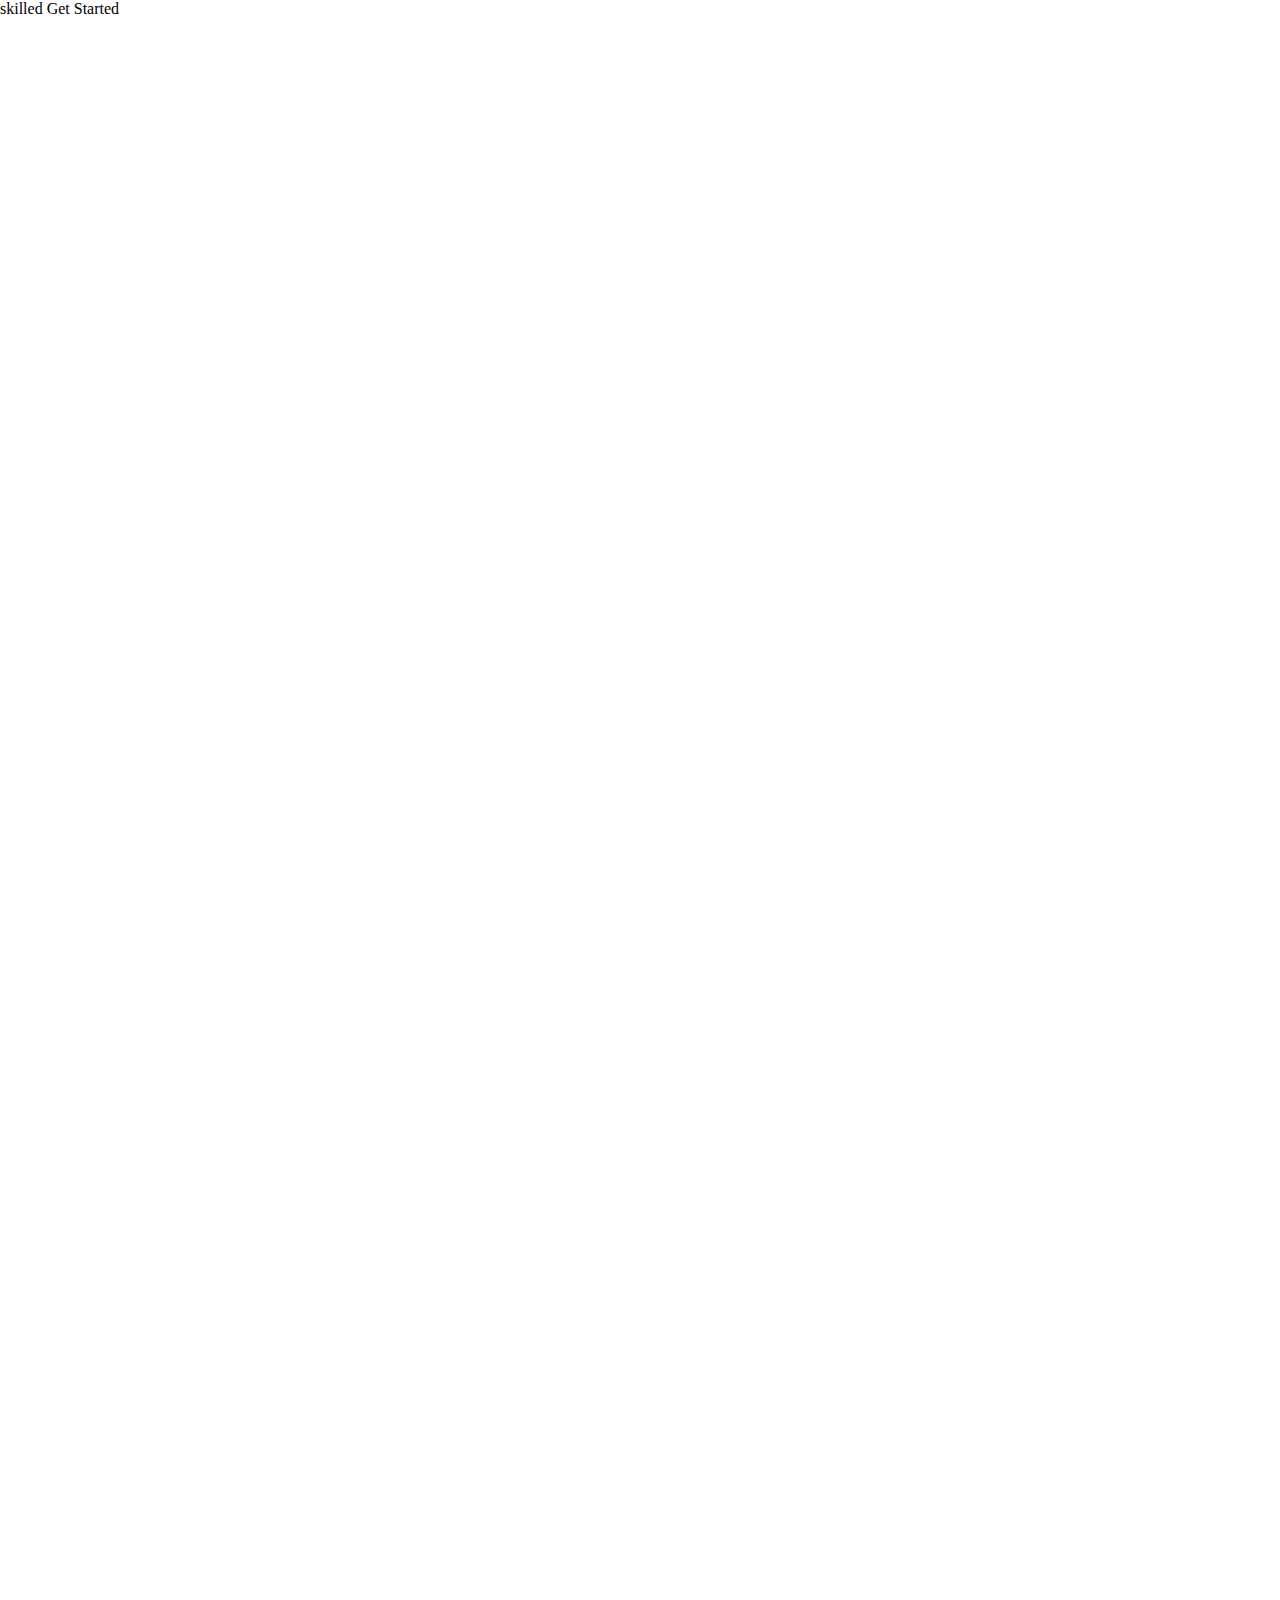
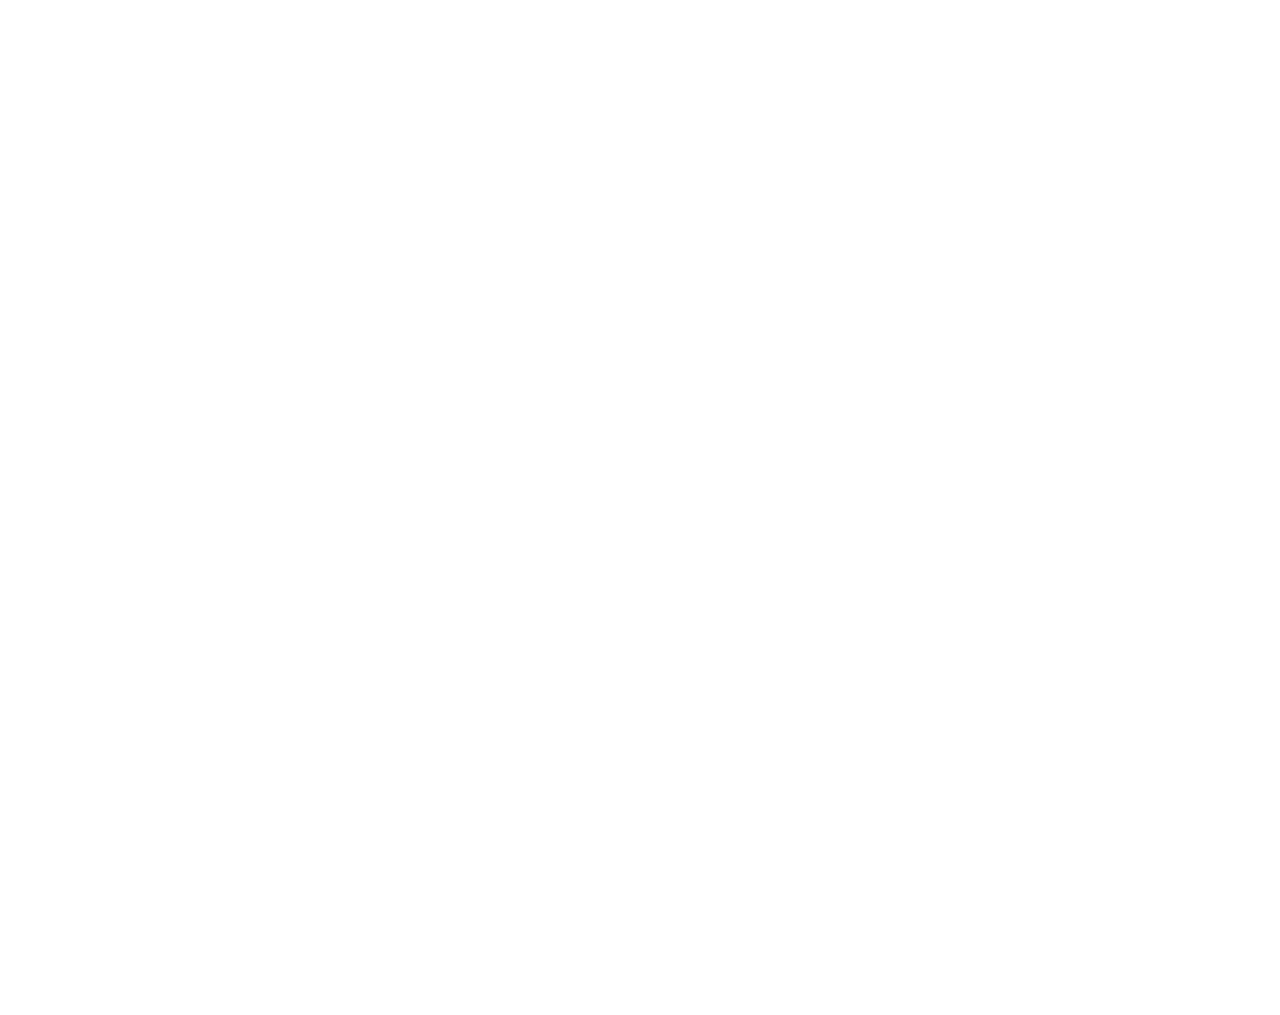
==== e-learningfigma.html @ f9eb2b14 "First commit" ====
<!DOCTYPE html>
<html lang="en">
<head>
    <meta charset="UTF-8">
    <meta http-equiv="X-UA-Compatible" content="IE=edge">
    <meta name="viewport" content="width=device-width, initial-scale=1.0">
    <link rel="stylesheet" href="e-learning.css">
    <title>Skilled e-learning landing page</title>
</head>
<body>
    <div class="container">
    <footer class="foot">
        <div class="skilled">skilled <span>Get Started</span></div>
        
    </footer>
    </div>
</body>
</html>
---- e-learning.css ----
*{
    margin: 0;
    padding: 0;
}
.container{
    width: 375px;
    height: 2615px;
}
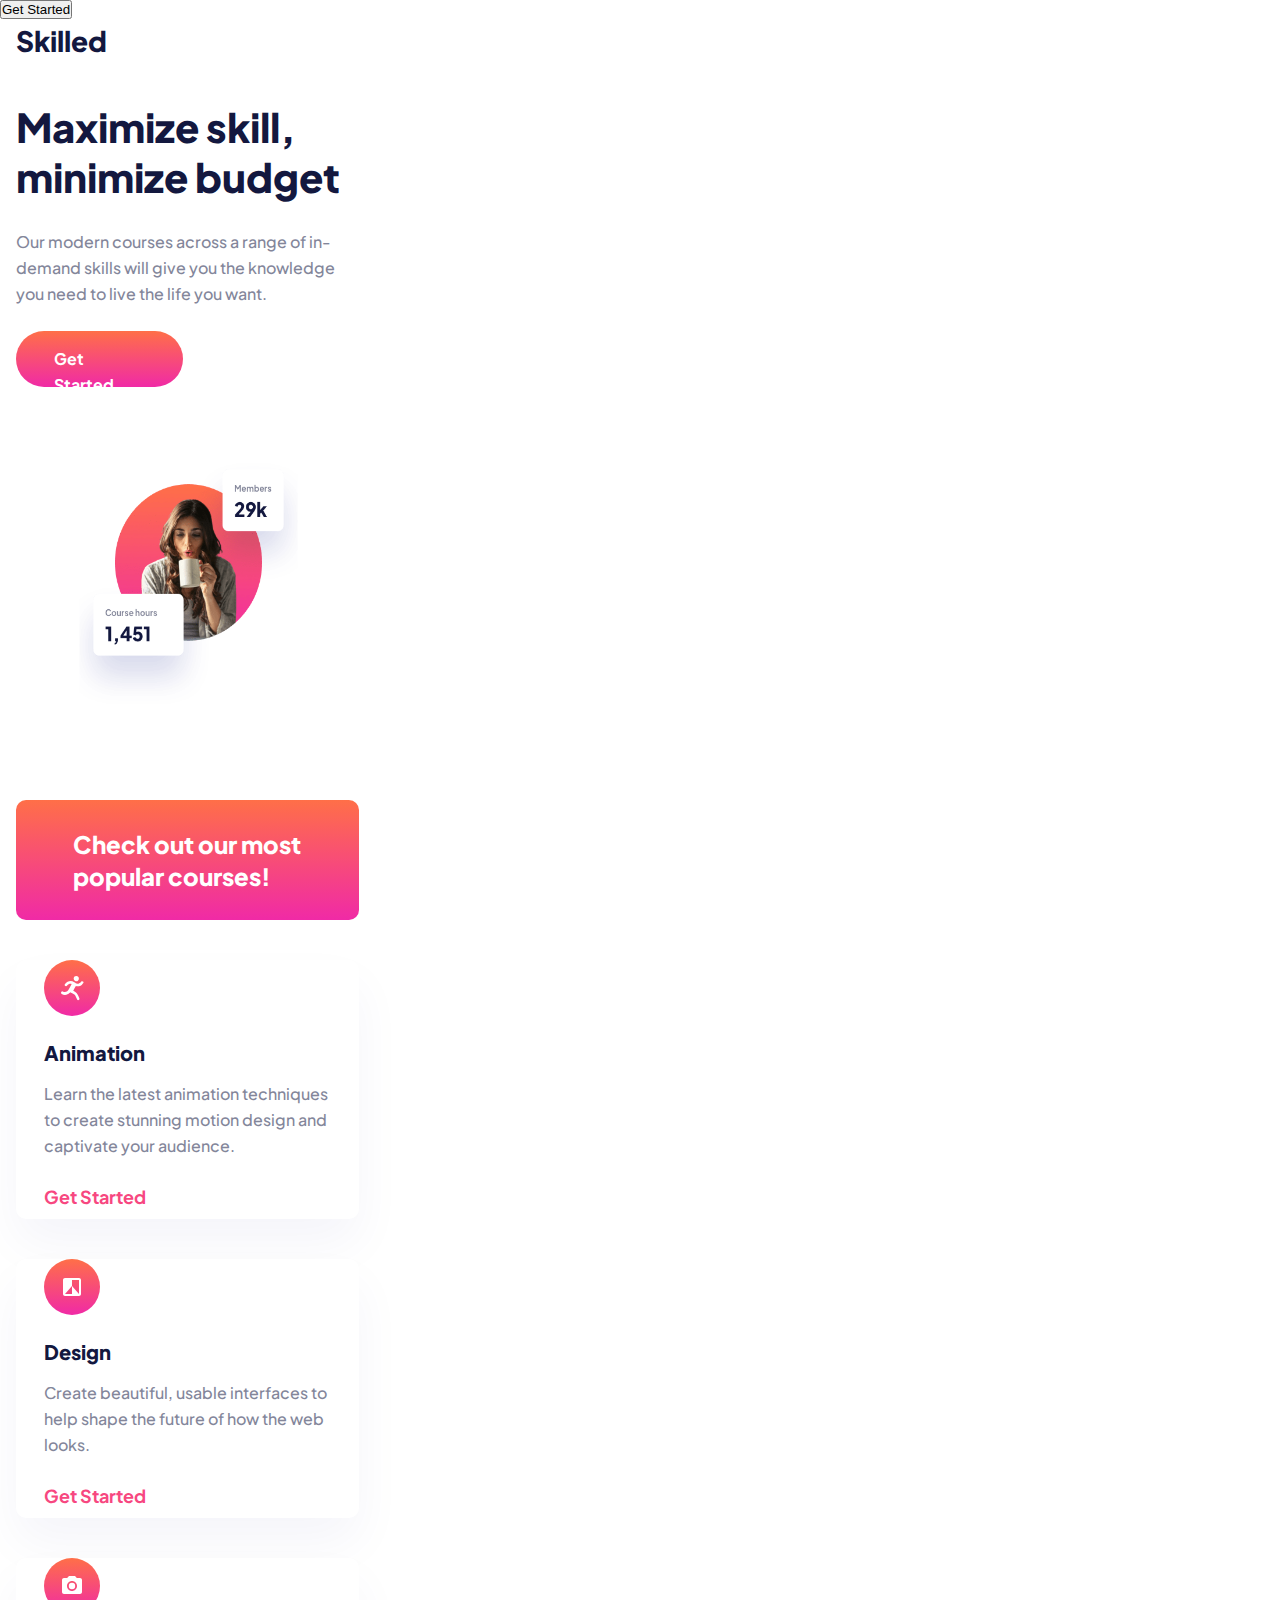
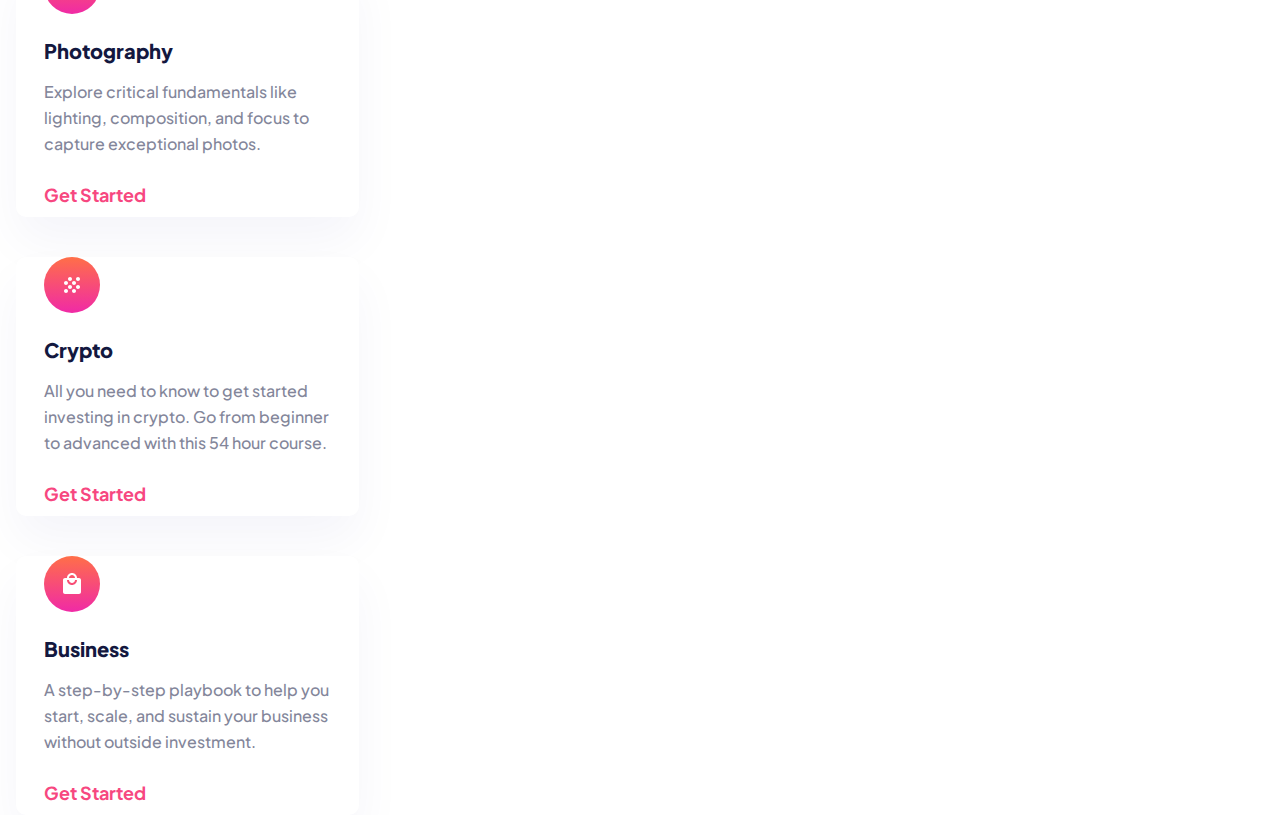
==== commit 72965c22: "new codes" ====
--- a/e-learningfigma.html
+++ b/e-learningfigma.html
@@ -9,10 +9,81 @@
 </head>
 <body>
     <div class="container">
-    <footer class="foot">
-        <div class="skilled">skilled <span>Get Started</span></div>
+    <header class="header">
+        <h3 class="skilled"> Skilled</h3>
+        <button class="get-started-button"> Get Started</button>
+
+        <!-- <div class="skilled">skilled</div>  -->
+        <!-- <div class="getStarted"> -->
+            <!-- <div class="child-getStarted"> Get Started</div> -->
+               
+    </header>
+    <h1 class="main-topic">Maximize skill,
+        minimize budget</h1>
+    <h3 class="content">Our modern courses across a range of in-demand 
+        skills will give you the knowledge you need to live the life you want.</h3>
+    <div class="midgetStarted">
+       <div class="sub-midgetStarted">Get Started</div>
+    </div>
+    <div class="image-container">
+        <img class="image-hero-1" src="image-hero-mobile.png" alt="Image-hero">
+    </div>
+    <div class="popular-course-container">
+        <div class="popular-course-header">
+            <div class="popular-course-descripiton">Check out our most popular courses!</div>
+        </div>
+        <div class="animation-container">
+            <div class="animation-shadow-container">
+            <img src="icon-animation.svg" class="icon-animation" alt="icon"></img>
+            <div class="animation-text">Animation</div>
+            <div class="animation-description">Learn the latest animation techniques to create stunning motion design and captivate your audience.</div>
+            <div class="animation-get-started">Get Started</div>
+            </div>
+        </div>
+        <div class="design-container">
+            <div class="design-shadow-container">
+            <div class="design-logo-container">
+                <img src="icon-design.svg" class="icon-design"></img>
+            </div>
+            <div class="design-text">Design</div>
+            <div class="design-description">Create beautiful, usable interfaces to help shape the future of how the web looks.</div>
+            <div class="design-get-started">Get Started</div>
+            </div>
+        </div>
+        <div class="photography-container">
+            <div class="photography-shadow-container">
+            <div class="photography-logo-container">
+                <img src="icon-photography.svg" class="icon-photography"></img>
+            </div>
+            <div class="photography-text">Photography</div>
+            <div class="photography-description">Explore critical fundamentals like lighting, composition, and focus to capture exceptional photos.</div>
+            <div class="photography-get-started">Get Started</div>
+            </div>
+        </div>
+        <div class="crypto-container">
+            <div class="crypto-shadow-container">
+            <div class="crypto-logo-container">
+                <img src="icon-crypto.svg" class="icon-crypto" alt="crypto image"></img>
+            </div>
+            <div class="crypto-text">Crypto</div>
+            <div class="crypto-description">All you need to know to get started investing in crypto. Go from beginner to advanced with this 54 hour course.</div>
+            <div class="crypto-get-started">Get Started</div>
+            </div>
+        </div>
+        <div class="business-container">
+            <div class="business-shadow-container">
+            <div class="business-logo-container">
+                <img src="icon-business.svg" class="icon-business" alt="business image"></img>
+            </div>
+            <div class="business-text">Business</div>
+            <div class="business-description">A step-by-step playbook to help you start, scale, and sustain your business without outside investment.</div>
+            <div class="business-get-started">Get Started</div>
+            </div>
+        </div>
         
-    </footer>
+        </div>
+    
     </div>
+
 </body>
 </html>--- a/e-learning.css
+++ b/e-learning.css
@@ -1,8 +1,521 @@
+@import url('https://fonts.googleapis.com/css2?family=Plus+Jakarta+Sans:wght@700&display=swap');
+@import url('https://fonts.googleapis.com/css2?family=Plus+Jakarta+Sans:wght@500&display=swap');
+@import url('https://fonts.googleapis.com/css2?family=Plus+Jakarta+Sans:wght@800&display=swap');
+@import url('https://fonts.googleapis.com/css2?family=Plus+Jakarta+Sans:wght@500&display=swap');
 *{
     margin: 0;
     padding: 0;
-}
-.container{
+    
+}
+@media only screen and ( min-width: 320px) and (max-width: 480px){
+    .header{
+        display: flex;
+        justify-content: space-between;
+    }
+    .get-started-button{
+        padding: 15px;
+        border-radius: 50px;
+        font-family: Plus Jakarta Sans;
+        color: #FFFFFF;
+        background-color: #13183F;
+        
+        
+
+    }
+
+
+
+}
+    
+
+
+
+.header{
+    display: flex;
+    justify-content: space-between;
+    /* width: 343px; */
+    /* height: 48px; */
+    /* left: 16px; */
+    /* right: 16px; */
+    /* top: 28px; */
+
+}
+.skilled{
+    position: absolute;
+    height: 35px;
+    width: 89px;
+    left: 0px;
+    right: 75%;
+    margin: 23px 16px;
+    right: 74.05%;
+    font-family: 'Plus Jakarta Sans';
+    font-style: normal;
+    font-weight: 800;
+    font-size: 28px;
+    line-height: 35px;
+    color: #13183F;
+}
+
+.getStarted{
+    position: absolute;
+    width: 140px;
+    height: 48px;
+    left: 203px;
+    top: 0px;
+    background-color: #13183F;
+    border-radius: 28px;
+    margin: 23px 16px;
+}
+.child-getStarted{
+   position: absolute;
+    width: 92px;
+    height: 28px;
+    top: 9px;
+    left: 17%;
+    right: 17%;
+    font-family: Plus Jakarta Sans;
+    font-style: normal;
+    font-size: 16px;
+    font-weight: 700;
+    letter-spacing: 0px;
+    line-height: 28px;
+    text-align: left;
+    color: #FFFFFF;
+
+}
+.main-topic{
+    position: absolute;
+    width: 343px;
+    height: 101px;
+    left: 16px;
+    right: 16px;
+    top: 102px;
+    font-family: 'Plus Jakarta Sans';
+    font-style: normal;
+    font-weight: 800;
+    font-size: 40px;
+    line-height: 50px;
+    color: #13183F;
+    
+}
+
+.content{
+    position: absolute;
+    width: 343px;
+    height: 78px;
+    left: 16px;
+    top: 229px;
+    font-family: 'Plus Jakarta Sans';
+    font-style: normal;
+    font-weight: 500;
+    font-size: 16px;
+    line-height: 26px;
+    color: #83869A;
+}
+.midgetStarted{
+    position: absolute;
+    width: 167px;
+    height: 56px;
+    left: 16px;
+    top: 331px;
+    background: linear-gradient(180deg, #FF6F48 0%, #F02AA6 100%);
+border-radius: 31.5px;
+}
+.sub-midgetStarted{
+    position: absolute;
+    height: 26px;
+    width: 92px;
+    left: 22.75%;
+    right: 22.16%;
+    top: calc(50% - 26px/2);
+    font-family: 'Plus Jakarta Sans';
+    font-style: normal;
+    font-weight: 700;
+    font-size: 16px;
+    line-height: 26px;
+    color: #FFFFFF;
+
+}
+.image-container{
+    height: 301px;
+    width: 327px;
+    left: 24px;
+    top: 433px;
+    
+}
+.image-hero-1{
+    position: absolute;
+    width: 253px;
+    height: 253px;
+    left: 62px;
+    top: 457px;
+
+}
+.popular-course-container{
+    position: absolute;
     width: 375px;
-    height: 2615px;
+    height: 1695px;
+    top: 0px;
+    left: 0px;
+    
+}
+.popular-course-header{
+    position: absolute;
+    width: 343px;
+    height: 120px;
+    left: 16px;
+    top: 800px;
+    background: linear-gradient(180deg, #FF6F48 0%, #F02AA6 100%);
+    border-radius: 10px;
+
+}
+.popular-course-descripiton{
+    position: absolute;
+    width: 286ps;
+    height: 64px;
+    top: 28px;
+    left: 57px;
+
+    font-family: 'Plus Jakarta Sans';
+    font-style: normal;
+    font-weight: 800;
+    font-size: 24px;
+    line-height: 32px;
+    color: #FFFFFF;
+}
+.animation-container{
+    position: absolute;
+    width: 343px;
+    height: 283px;
+    left: 16px;
+    top: 936px;
+}
+.animation-shadow-container{
+    position: absolute;
+    height: 259px;
+width: 343px;
+left: 0px;
+top: 24px;
+border-radius: 10px;
+background: #FFFFFF;
+box-shadow: 0px 25px 50px rgba(6, 22, 141, 0.0442381);
+
+}
+.icon-animation{
+    position: absolute;
+    width: 56px;
+    height: 56px;
+    left: 28px;
+    top: 0px;
+
+}
+.animation-text{
+    position: absolute;
+    width: 101px;
+    height: 25px;
+    top: 80px;
+    left: 28px;
+    font-family: 'Plus Jakarta Sans';
+    font-style: normal;
+    font-weight: 800;
+    font-size: 20px;
+    line-height: 25.2px;
+    color: #13183F;
+
+}
+.animation-description{
+    position: absolute;
+    width: 286px;
+    height: 78px;
+    top: 121px;
+    left: 28px;
+    font-family: 'Plus Jakarta Sans';
+    font-style: normal;
+    font-weight: 500;
+    font-size: 16px;
+    line-height: 26px;
+    color: #83869A;
+
+}
+.animation-get-started{
+    position: absolute;
+    height: 28px;
+    width: 104px;
+    left: 28px;
+    top: 223px;
+    border-radius: nullpx;
+    font-family: 'Plus Jakarta Sans';
+    font-style: normal;
+    font-weight: 700;
+    font-size: 18px;
+    line-height: 28px;
+    color: #F74780;
+
+}
+.design-container{
+    position: absolute;
+    width: 343px;
+    height: 283px;
+    left: 16px;
+    top: 1235px;
+}
+.design-shadow-container{
+    position: absolute;
+    height: 259px;
+width: 343px;
+left: 0px;
+top: 24px;
+background: #FFFFFF;
+box-shadow: 0px 25px 50px rgba(6, 22, 141, 0.0442381);
+border-radius: 10px;
+
+}
+.design-logo-container{
+    position: absolute;
+    width: 56px;
+    height: 56px;
+    left: 28px;
+    top: 0px;
+}
+.design-text{
+    position: absolute;
+    height: 25px;
+    width: 68px;
+    left: 28px;
+    top: 80px;
+    font-family: 'Plus Jakarta Sans';
+    font-style: normal;
+    font-weight: 800;
+    font-size: 20px;
+    line-height: 25px;
+    color: #13183F;
+
+}
+.design-description{
+    position: absolute;
+    height: 78px;
+    width: 286px;
+    left: 28px;
+    top: 121px;
+    font-family: 'Plus Jakarta Sans';
+    font-style: normal;
+    font-weight: 500;
+    font-size: 16px;
+    line-height: 26px;
+    color: #83869A;
+
+}
+
+.design-get-started{
+    position: absolute;
+    height: 28px;
+    width: 104px;
+    left: 28px;
+    top: 223px;
+    font-family: 'Plus Jakarta Sans';
+    font-style: normal;
+    font-weight: 700;
+    font-size: 18px;
+    line-height: 28px;
+    color: #F74780;
+
+}
+.photography-container{
+    position: absolute;
+width: 343px;
+height: 283px;
+left: 16px;
+top: 1534px;
+}
+.photography-shadow-container{
+    position: absolute;
+    width: 343px;
+    height: 259px;
+width: 343px;
+left: 0px;
+top: 24px;
+background: #FFFFFF;
+box-shadow: 0px 25px 50px rgba(6, 22, 141, 0.0442381);
+border-radius: 10px;
+
+}
+.icon-photography{
+    position: absolute;
+width: 56px;
+height: 56px;
+left: 28px;
+top: 0px;
+}
+.photography-text{
+    position: absolute;
+    height: 25px;
+width: 129px;
+left: 28px;
+top: 80px;
+font-family: 'Plus Jakarta Sans';
+font-style: normal;
+font-weight: 800;
+font-size: 20px;
+line-height: 25px;
+color: #13183F;
+
+
+}
+.photography-description{
+    position: absolute;
+    height: 78px;
+width: 286px;
+left: 28px;
+top: 121px;
+font-family: 'Plus Jakarta Sans';
+font-style: normal;
+font-weight: 500;
+font-size: 16px;
+line-height: 26px;
+color: #83869A;
+
+}
+.photography-get-started{
+    position: absolute;
+    height: 28px;
+width: 104px;
+left: 28px;
+top: 223px;
+font-family: 'Plus Jakarta Sans';
+font-style: normal;
+font-weight: 700;
+font-size: 18px;
+line-height: 28px;
+color: #F74780;
+
+}
+.crypto-container{
+    position: absolute;
+    width: 343px;
+    height: 283px;
+    left: 16px;
+    top: 1833px;
+}
+.crypto-shadow-container{
+    position: absolute;
+    height: 259px;
+width: 343px;
+left: 0px;
+top: 24px;
+background: #FFFFFF;
+box-shadow: 0px 25px 50px rgba(6, 22, 141, 0.0442381);
+border-radius: 10px;
+
+}
+.icon-crypto{
+    position: absolute;
+width: 56px;
+height: 56px;
+left: 28px;
+top: 0px;
+}
+.crypto-text{
+    position: absolute;
+    height: 25px;
+width: 70px;
+left: 28px;
+top: 80px;
+font-family: 'Plus Jakarta Sans';
+font-style: normal;
+font-weight: 800;
+font-size: 20px;
+line-height: 25px;
+color: #13183F;
+
+}
+.crypto-description{
+    position: absolute;
+    height: 78px;
+width: 286px;
+left: 28px;
+top: 121px;
+font-family: 'Plus Jakarta Sans';
+font-style: normal;
+font-weight: 500;
+font-size: 16px;
+line-height: 26px;
+color: #83869A;
+}
+.crypto-get-started{
+    position: absolute;
+    height: 28px;
+width: 104px;
+left: 28px;
+top: 223px;
+font-family: 'Plus Jakarta Sans';
+font-style: normal;
+font-weight: 700;
+font-size: 18px;
+line-height: 28px;
+color: #F74780;
+}
+.business-container{
+    position: absolute;
+width: 343px;
+height: 283px;
+left: 16px;
+top: 2132px;
+}
+.business-shadow-container{
+    position: absolute;
+    height: 259px;
+width: 343px;
+left: 0px;
+top: 24px;
+background: #FFFFFF;
+box-shadow: 0px 25px 50px rgba(6, 22, 141, 0.0442381);
+border-radius: 10px;
+
+}
+.icon-business{
+    position: absolute;
+width: 56px;
+height: 56px;
+left: 28px;
+top: 0px;
+}
+.business-text{
+    position: absolute;
+    height: 25px;
+width: 87px;
+left: 28px;
+top: 80px;
+font-family: 'Plus Jakarta Sans';
+font-style: normal;
+font-weight: 800;
+font-size: 20px;
+line-height: 25px;
+color: #13183F;
+}
+.business-description{
+    position: absolute;
+    height: 78px;
+width: 286px;
+left: 28px;
+top: 121px;
+font-family: 'Plus Jakarta Sans';
+font-style: normal;
+font-weight: 500;
+font-size: 16px;
+line-height: 26px;
+color: #83869A;
+}
+.business-get-started{
+    position: absolute;
+    height: 28px;
+width: 104px;
+left: 28px;
+top: 223px;
+font-family: 'Plus Jakarta Sans';
+font-style: normal;
+font-weight: 700;
+font-size: 18px;
+line-height: 28px;
+color: #F74780;
+
 }